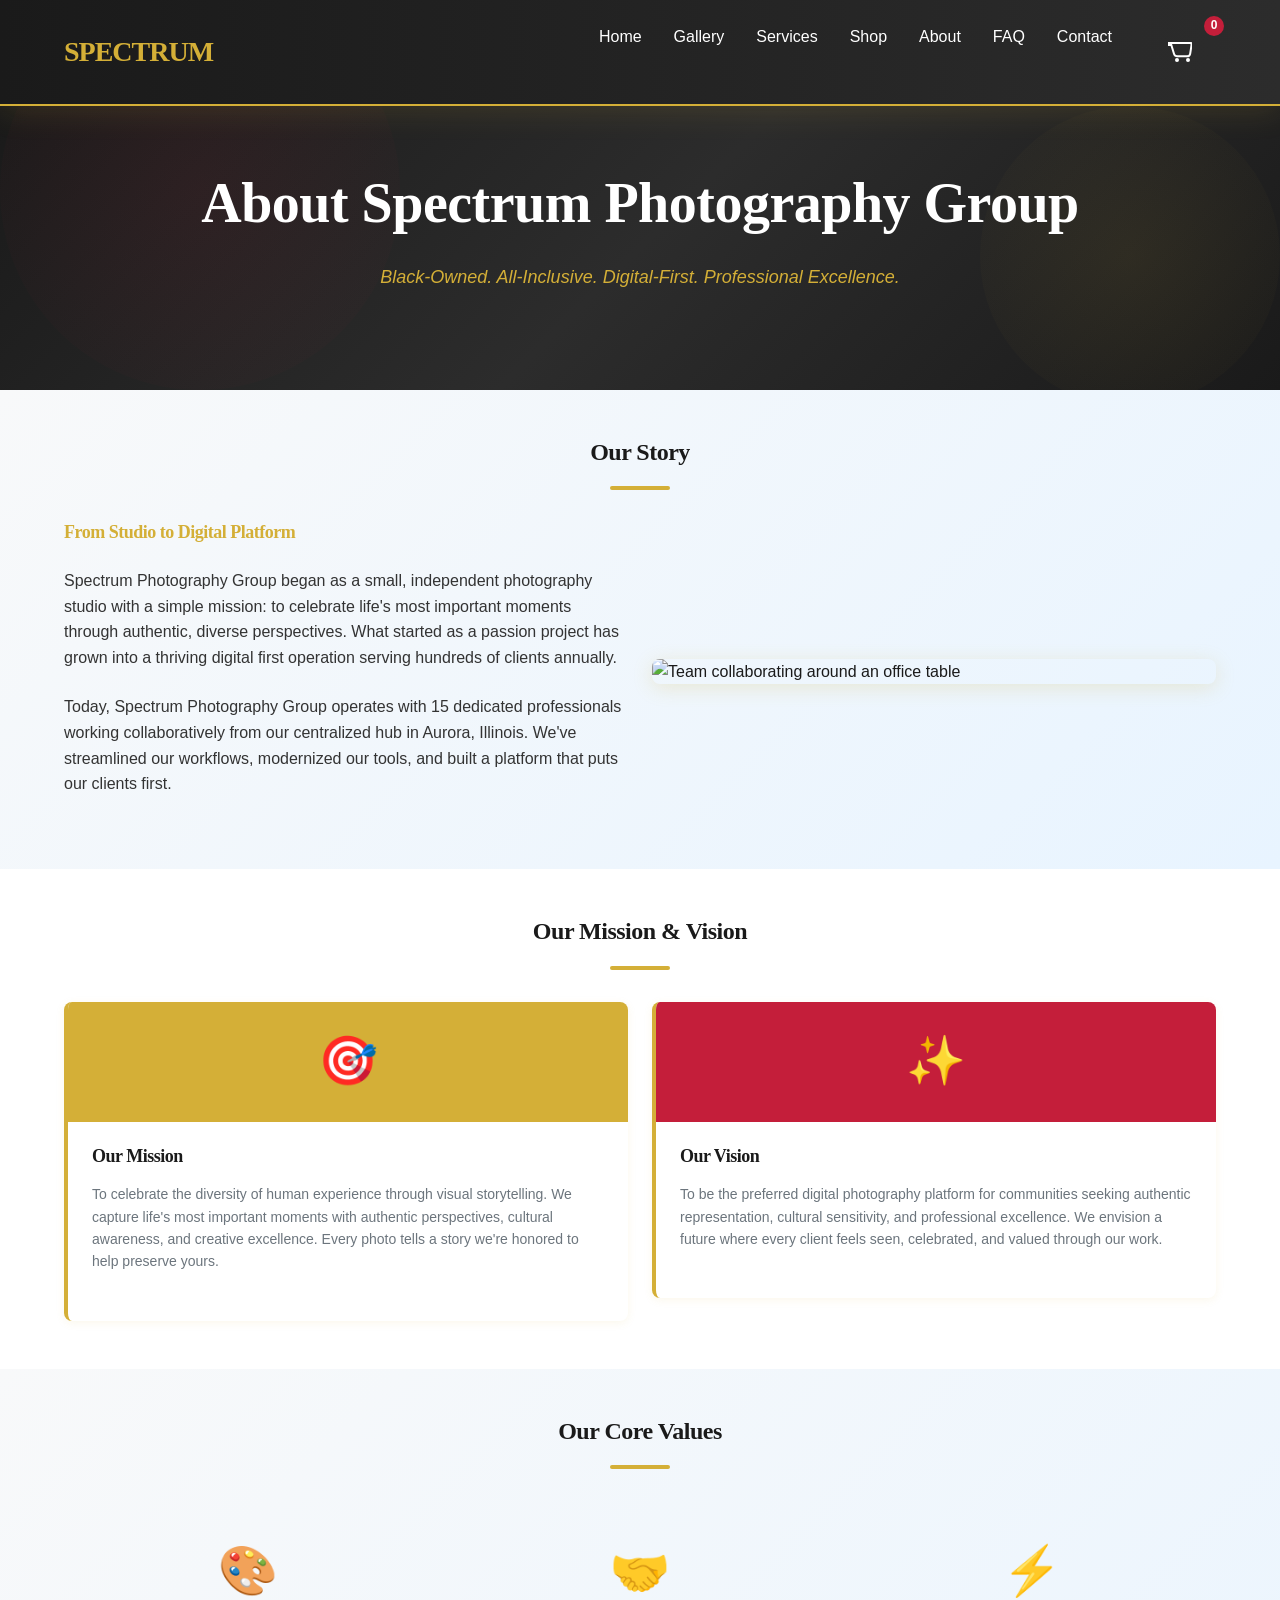
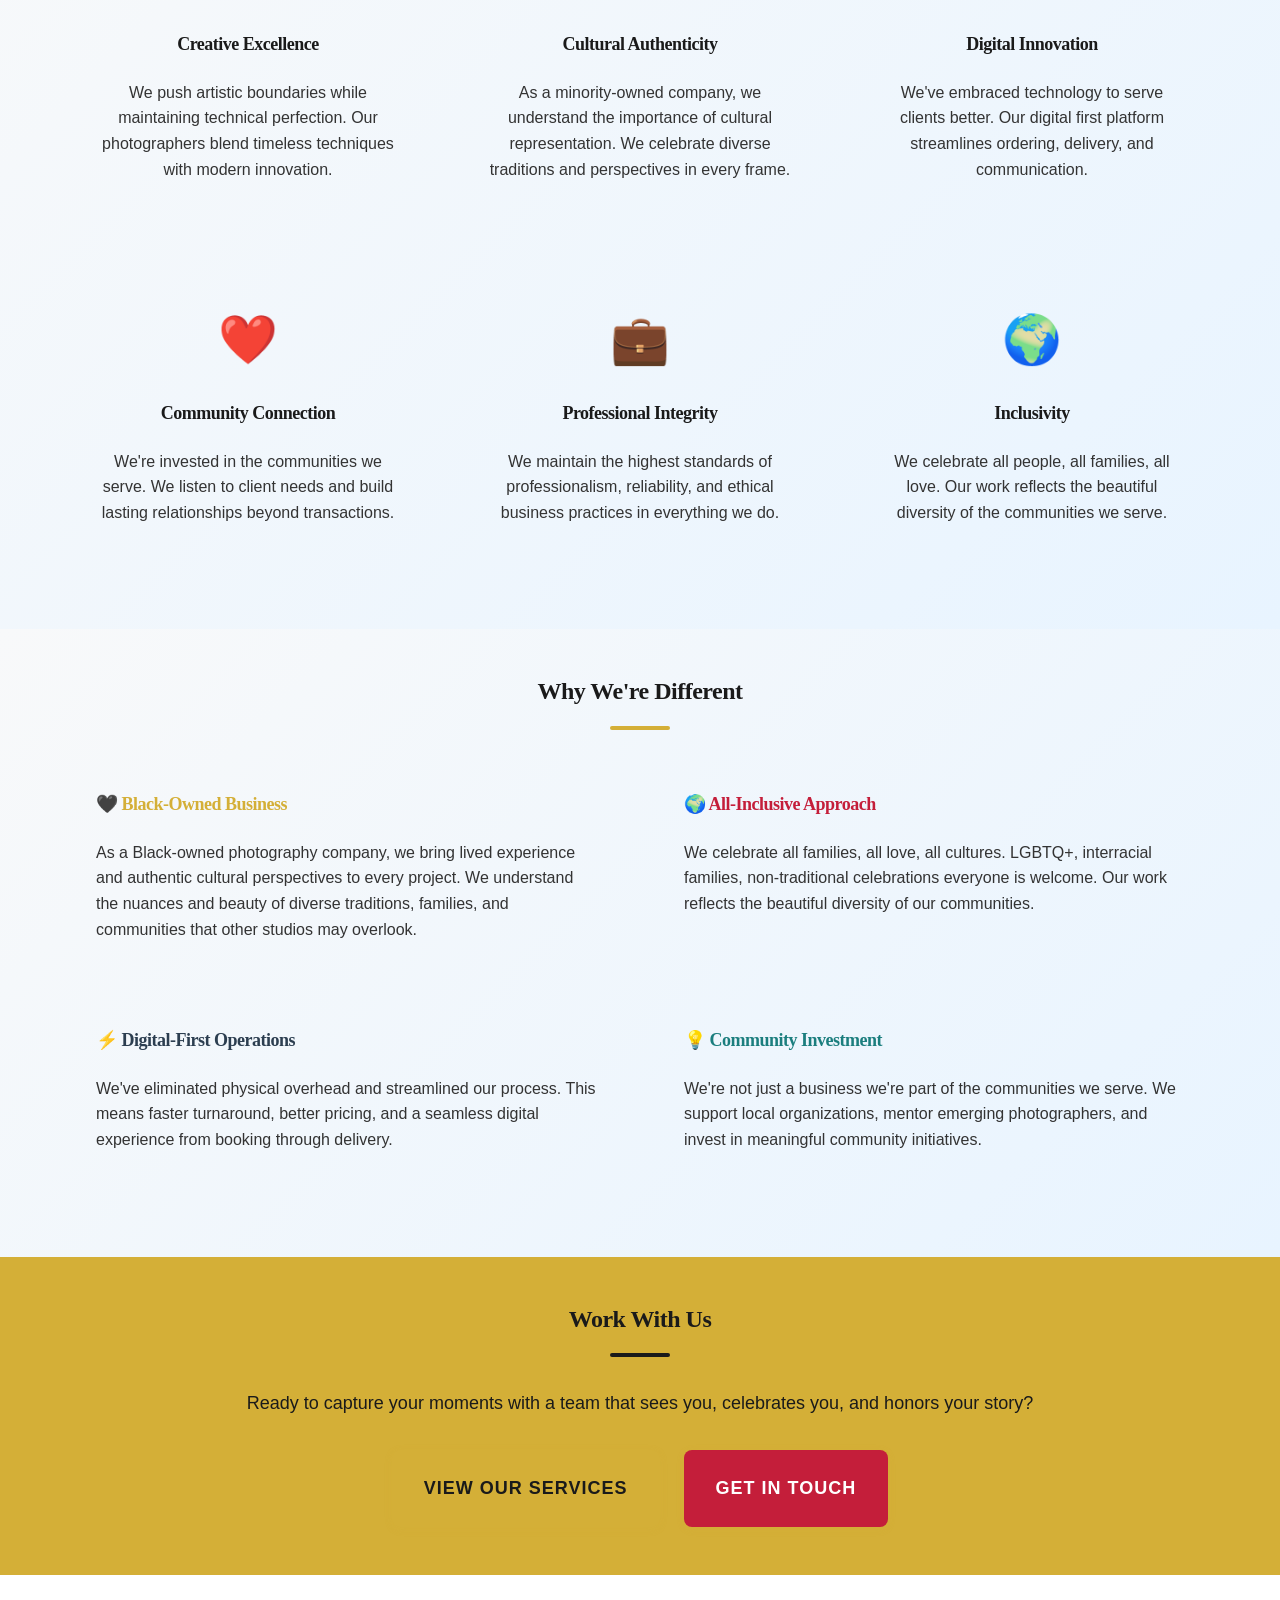
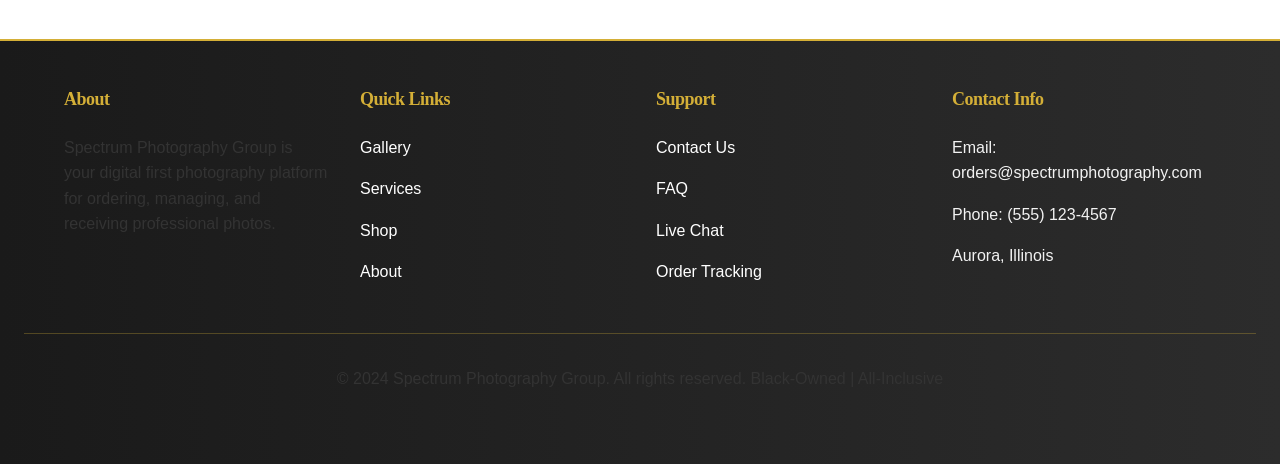
==== about.html @ 9804f1d7 "Add files via upload" ====
<!DOCTYPE html>
<html lang="en">
<head>
    <meta charset="UTF-8">
    <meta name="viewport" content="width=device-width, initial-scale=1.0">
    <title>About Us - Spectrum Photography Group</title>
    <link rel="stylesheet" href="styles.css">
    <link rel="stylesheet" href="https://cdnjs.cloudflare.com/ajax/libs/font-awesome/6.4.0/css/all.min.css">
</head>
<body>
    <!-- Navigation -->
    <nav>
    <div class="container">
        <div class="nav-brand">SPECTRUM</div>
        <!-- Mobile menu toggle -->
        <button class="mobile-menu-toggle" aria-label="Toggle menu">
            <span></span>
            <span></span>
            <span></span>
        </button>
        <ul class="nav-menu">
            <li><a href="index.html">Home</a></li>
            <li><a href="gallery.html">Gallery</a></li>
            <li><a href="services.html">Services</a></li>
            <li><a href="shop.html">Shop</a></li>
            <li><a href="about.html">About</a></li>
            <li><a href="faq.html">FAQ</a></li>
            <li><a href="contact.html">Contact</a></li>
            <li>
                <a href="cart.html" class="nav-cart">
                    <svg class="nav-cart-icon" viewBox="0 0 24 24" fill="none" stroke="currentColor" stroke-width="2">
                        <path d="M23 3H1v2h2.31l2.76 9c.41 1.41 1.76 2.35 3.31 2.35h9.6c1.61 0 3-1.16 3.22-2.75l1.38-9z"></path>
                        <circle cx="9" cy="20" r="1"></circle>
                        <circle cx="20" cy="20" r="1"></circle>
                    </svg>
                    <span class="nav-cart-badge" id="cartBadge">0</span>
                </a>
            </li>
        </ul>
        <div class="mobile-menu-overlay"></div>
    </div>
</nav>

    <!-- Hero Section -->
    <section class="hero" id="about-hero">
        <div class="container">
            <h1>About Spectrum Photography Group</h1>
            <p class="tagline">Black-Owned. All-Inclusive. Digital-First. Professional Excellence.</p>
        </div>
    </section>

    <!-- Company Story -->
    <section class="highlight-section">
        <div class="container">
            <h2>Our Story</h2>
            
            <div class="row" style="margin-top: var(--spacing-lg); align-items: center;">
                <div class="col-1-2">
                    <h3 style="color: var(--accent-bold); margin-bottom: var(--spacing-md);">From Studio to Digital Platform</h3>
                    <p>Spectrum Photography Group began as a small, independent photography studio with a simple mission: to celebrate life's most important moments through authentic, diverse perspectives. What started as a passion project has grown into a thriving digital first operation serving hundreds of clients annually.</p>
                             
                    <p>Today, Spectrum Photography Group operates with 15 dedicated professionals working collaboratively from our centralized hub in Aurora, Illinois. We've streamlined our workflows, modernized our tools, and built a platform that puts our clients first.</p>
                </div>
                <div class="col-1-2">
                    <img src="photos/business_1.jpg" alt="Team collaborating around an office table" style="border-radius: var(--border-radius); box-shadow: var(--shadow-medium);">
                </div>
            </div>
        </div>
    </section>

    <!-- Mission & Vision -->
    <section>
        <div class="container">
            <h2>Our Mission & Vision</h2>

            <div class="row" style="margin-top: var(--spacing-lg);">
                <div class="col-1-2">
                    <div class="card">
                        <div style="background: var(--accent-bold); height: 120px; display: flex; align-items: center; justify-content: center;">
                            <span style="color: var(--primary-dark); font-size: 48px;">🎯</span>
                        </div>
                        <div class="card-body">
                            <h3 class="card-title">Our Mission</h3>
                            <p class="card-text">To celebrate the diversity of human experience through visual storytelling. We capture life's most important moments with authentic perspectives, cultural awareness, and creative excellence. Every photo tells a story we're honored to help preserve yours.</p>
                        </div>
                    </div>
                </div>
                <div class="col-1-2">
                    <div class="card">
                        <div style="background: var(--accent-warm); height: 120px; display: flex; align-items: center; justify-content: center;">
                            <span style="color: white; font-size: 48px;">✨</span>
                        </div>
                        <div class="card-body">
                            <h3 class="card-title">Our Vision</h3>
                            <p class="card-text">To be the preferred digital photography platform for communities seeking authentic representation, cultural sensitivity, and professional excellence. We envision a future where every client feels seen, celebrated, and valued through our work.</p>
                        </div>
                    </div>
                </div>
            </div>
        </div>
    </section>

    <!-- Core Values -->
    <section class="highlight-section">
        <div class="container">
            <h2>Our Core Values</h2>

            <div class="row" style="margin-top: var(--spacing-lg);">
                <div class="col-1-3">
                    <div style="text-align: center; padding: var(--spacing-lg);">
                        <div style="font-size: 48px; margin-bottom: var(--spacing-md);">🎨</div>
                        <h3>Creative Excellence</h3>
                        <p>We push artistic boundaries while maintaining technical perfection. Our photographers blend timeless techniques with modern innovation.</p>
                    </div>
                </div>
                <div class="col-1-3">
                    <div style="text-align: center; padding: var(--spacing-lg);">
                        <div style="font-size: 48px; margin-bottom: var(--spacing-md);">🤝</div>
                        <h3>Cultural Authenticity</h3>
                        <p>As a minority-owned company, we understand the importance of cultural representation. We celebrate diverse traditions and perspectives in every frame.</p>
                    </div>
                </div>
                <div class="col-1-3">
                    <div style="text-align: center; padding: var(--spacing-lg);">
                        <div style="font-size: 48px; margin-bottom: var(--spacing-md);">⚡</div>
                        <h3>Digital Innovation</h3>
                        <p>We've embraced technology to serve clients better. Our digital first platform streamlines ordering, delivery, and communication.</p>
                    </div>
                </div>
            </div>

            <div class="row" style="margin-top: var(--spacing-lg);">
                <div class="col-1-3">
                    <div style="text-align: center; padding: var(--spacing-lg);">
                        <div style="font-size: 48px; margin-bottom: var(--spacing-md);">❤️</div>
                        <h3>Community Connection</h3>
                        <p>We're invested in the communities we serve. We listen to client needs and build lasting relationships beyond transactions.</p>
                    </div>
                </div>
                <div class="col-1-3">
                    <div style="text-align: center; padding: var(--spacing-lg);">
                        <div style="font-size: 48px; margin-bottom: var(--spacing-md);">💼</div>
                        <h3>Professional Integrity</h3>
                        <p>We maintain the highest standards of professionalism, reliability, and ethical business practices in everything we do.</p>
                    </div>
                </div>
                <div class="col-1-3">
                    <div style="text-align: center; padding: var(--spacing-lg);">
                        <div style="font-size: 48px; margin-bottom: var(--spacing-md);">🌍</div>
                        <h3>Inclusivity</h3>
                        <p>We celebrate all people, all families, all love. Our work reflects the beautiful diversity of the communities we serve.</p>
                    </div>
                </div>
            </div>
        </div>
   
    </section>

    <!-- Why We're Different -->
    <section class="highlight-section">
        <div class="container">
            <h2>Why We're Different</h2>

            <div class="row" style="margin-top: var(--spacing-lg);">
                <div class="col-1-2">
                    <div style="padding: var(--spacing-lg);">
                        <h3 style="color: var(--accent-bold); margin-bottom: var(--spacing-md);">🖤 Black-Owned Business</h3>
                        <p>As a Black-owned photography company, we bring lived experience and authentic cultural perspectives to every project. We understand the nuances and beauty of diverse traditions, families, and communities that other studios may overlook.</p>
                    </div>
                </div>
                <div class="col-1-2">
                    <div style="padding: var(--spacing-lg);">
                        <h3 style="color: var(--accent-warm); margin-bottom: var(--spacing-md);">🌍 All-Inclusive Approach</h3>
                        <p>We celebrate all families, all love, all cultures. LGBTQ+, interracial families, non-traditional celebrations everyone is welcome. Our work reflects the beautiful diversity of our communities.</p>
                    </div>
                </div>
            </div>

            <div class="row">
                <div class="col-1-2">
                    <div style="padding: var(--spacing-lg);">
                        <h3 style="color: var(--accent-secondary); margin-bottom: var(--spacing-md);">⚡ Digital-First Operations</h3>
                        <p>We've eliminated physical overhead and streamlined our process. This means faster turnaround, better pricing, and a seamless digital experience from booking through delivery.</p>
                    </div>
                </div>
                <div class="col-1-2">
                    <div style="padding: var(--spacing-lg);">
                        <h3 style="color: var(--accent-teal); margin-bottom: var(--spacing-md);">💡 Community Investment</h3>
                        <p>We're not just a business we're part of the communities we serve. We support local organizations, mentor emerging photographers, and invest in meaningful community initiatives.</p>
                    </div>
                </div>
            </div>
        </div>
    </section>

    <!-- CTA Section -->
    <section class="cta-section">
        <div class="container">
            <h2>Work With Us</h2>
            <p style="font-size: var(--font-size-lg); margin-bottom: var(--spacing-lg);">
                Ready to capture your moments with a team that sees you, celebrates you, and honors your story?
            </p>
            <div style="display: flex; gap: var(--spacing-md); justify-content: center; flex-wrap: wrap;">
                <a href="services.html" class="btn btn-primary btn-large">View Our Services</a>
                <a href="contact.html" class="btn btn-secondary btn-large">Get in Touch</a>
            </div>
        </div>
    </section>

    <!-- Footer -->
    <footer>
        <div class="container">
            <div class="footer-section">
                <h3>About</h3>
                <p>Spectrum Photography Group is your digital first photography platform for ordering, managing, and receiving professional photos.</p>
            </div>
            <div class="footer-section">
                <h3>Quick Links</h3>
                <ul>
                    <li><a href="gallery.html">Gallery</a></li>
                    <li><a href="services.html">Services</a></li>
                    <li><a href="shop.html">Shop</a></li>
                    <li><a href="about.html">About</a></li>
                </ul>
            </div>
            <div class="footer-section">
                <h3>Support</h3>
                <ul>
                    <li><a href="contact.html">Contact Us</a></li>
                    <li><a href="faq.html">FAQ</a></li>
                    <li><a href="#">Live Chat</a></li>
                    <li><a href="#">Order Tracking</a></li>
                </ul>
            </div>
            <div class="footer-section">
                <h3>Contact Info</h3>
                <ul>
                    <li>Email: orders@spectrumphotography.com</li>
                    <li>Phone: (555) 123-4567</li>
                    <li>Aurora, Illinois</li>
                </ul>
            </div>
        </div>
        <div class="footer-bottom">
            <p>&copy; 2024 Spectrum Photography Group. All rights reserved. Black-Owned | All-Inclusive</p>
        </div>
    </footer>

    <script>
  // Mobile menu functionality
  document.addEventListener('DOMContentLoaded', function() {
    const mobileMenuToggle = document.querySelector('.mobile-menu-toggle');
    const navMenu = document.querySelector('.nav-menu');
    const mobileOverlay = document.querySelector('.mobile-menu-overlay');
    const body = document.body;

    if (mobileMenuToggle && navMenu && mobileOverlay) {
      mobileMenuToggle.addEventListener('click', function(e) {
        e.stopPropagation();
        this.classList.toggle('active');
        navMenu.classList.toggle('active');
        mobileOverlay.classList.toggle('active');
        body.style.overflow = navMenu.classList.contains('active') ? 'hidden' : '';
      });

      // Close menu when clicking on a link
      const navLinks = document.querySelectorAll('.nav-menu a');
      navLinks.forEach(link => {
        link.addEventListener('click', () => {
          mobileMenuToggle.classList.remove('active');
          navMenu.classList.remove('active');
          mobileOverlay.classList.remove('active');
          body.style.overflow = '';
        });
      });

      // Close menu when clicking on overlay
      mobileOverlay.addEventListener('click', () => {
        mobileMenuToggle.classList.remove('active');
        navMenu.classList.remove('active');
        mobileOverlay.classList.remove('active');
        body.style.overflow = '';
      });

      // Close menu with escape key
      document.addEventListener('keydown', (e) => {
        if (e.key === 'Escape' && navMenu.classList.contains('active')) {
          mobileMenuToggle.classList.remove('active');
          navMenu.classList.remove('active');
          mobileOverlay.classList.remove('active');
          body.style.overflow = '';
        }
      });
    }
  });
        // Update cart badge on all pages
        function updateCartBadge() {
            const cart = JSON.parse(localStorage.getItem('cart')) || [];
            const totalItems = cart.reduce((sum, item) => sum + item.quantity, 0);
            const badge = document.getElementById('cartBadge');
            if (badge) {
                badge.textContent = totalItems;
            }
        }

        // Initialize on page load
        window.addEventListener('load', updateCartBadge);
    </script>
</body>
</html>
---- styles.css ----
/* ===========================
   Spectrum Photography Group
   Master Stylesheet - Mobile Enhanced
   Black-Owned | All-Inclusive | Professional Excellence
   =========================== */

/* --- ROOT & VARIABLES --- */
:root {
  /* Colors - Solid, Professional, Bold */
  --primary-dark: #1a1a1a;
  --primary-light: #ffffff;
  --accent-bold: #d4af37;
  --accent-secondary: #2c3e50;
  --accent-warm: #c41e3a;
  --accent-teal: #1b7e7e;
  --neutral-gray: #6c757d;
  --light-gray: #f8f9fa;
  --border-color: #e0e0e0;
  --dark-overlay: rgba(26, 26, 26, 0.95);
  
  /* Typography */
  --font-primary: 'Segoe UI', Tahoma, Geneva, Verdana, sans-serif;
  --font-accent: 'Georgia', serif;
  --font-size-base: 16px;
  --font-size-lg: 18px;
  --font-size-xl: 24px;
  --font-size-xxl: 36px;
  --font-size-xxxl: 48px;
  --font-weight-light: 300;
  --font-weight-normal: 400;
  --font-weight-bold: 700;
  
  /* Spacing */
  --spacing-xs: 8px;
  --spacing-sm: 16px;
  --spacing-md: 24px;
  --spacing-lg: 32px;
  --spacing-xl: 48px;
  --spacing-xxl: 64px;
  
  /* Other */
  --border-radius: 8px;
  --shadow-light: 0 2px 8px rgba(212, 175, 55, 0.1);
  --shadow-medium: 0 4px 20px rgba(212, 175, 55, 0.2);
  --shadow-heavy: 0 8px 40px rgba(212, 175, 55, 0.3);
  --transition-speed: 0.3s ease;
}

/* --- RESET & GLOBAL STYLES --- */
* {
  margin: 0;
  padding: 0;
  box-sizing: border-box;
}

html {
  scroll-behavior: smooth;
  -webkit-text-size-adjust: 100%;
}

body {
  font-family: var(--font-primary);
  font-size: var(--font-size-base);
  line-height: 1.6;
  color: var(--primary-dark);
  background-color: var(--primary-light);
  overflow-x: hidden;
  width: 100%;
}

img {
  max-width: 100%;
  height: auto;
  display: block;
}

a {
  color: var(--accent-bold);
  text-decoration: none;
  transition: color var(--transition-speed);
}

a:hover {
  color: var(--accent-warm);
}

/* --- TYPOGRAPHY --- */
h1, h2, h3, h4, h5, h6 {
  font-family: var(--font-accent);
  line-height: 1.2;
  margin-bottom: var(--spacing-md);
  color: var(--primary-dark);
  letter-spacing: -0.5px;
}

h1 {
  font-size: var(--font-size-xxxl);
  font-weight: var(--font-weight-bold);
  margin-bottom: var(--spacing-lg);
  color: var(--accent-bold);
}

h2 {
  font-size: var(--font-size-xl);
  font-weight: var(--font-weight-bold);
  margin-bottom: var(--spacing-md);
  color: var(--primary-dark);
}

h3 {
  font-size: var(--font-size-lg);
  font-weight: var(--font-weight-bold);
  color: var(--primary-dark);
}

p {
  margin-bottom: var(--spacing-md);
  color: #333;
}

/* --- LAYOUT --- */
.container {
  max-width: 1200px;
  margin: 0 auto;
  padding: 0 var(--spacing-md);
}

.row {
  display: flex;
  flex-wrap: wrap;
  gap: var(--spacing-md);
}

.col {
  flex: 1;
  min-width: 250px;
}

.col-1-2 {
  flex: 0 1 calc(50% - var(--spacing-md) / 2);
}

.col-1-3 {
  flex: 0 1 calc(33.333% - var(--spacing-md) / 1.5);
}

.col-1-4 {
  flex: 0 1 calc(25% - var(--spacing-md) * 0.75);
}

/* --- NAVIGATION --- */
nav {
  background: linear-gradient(90deg, var(--primary-dark) 0%, #2c2c2c 100%);
  padding: var(--spacing-md) 0;
  position: sticky;
  top: 0;
  z-index: 100;
  box-shadow: 0 4px 30px rgba(212, 175, 55, 0.15);
  border-bottom: 2px solid var(--accent-bold);
}

nav .container {
  display: flex;
  justify-content: space-between;
  align-items: center;
}

.nav-brand {
  font-family: var(--font-accent);
  font-size: 28px;
  font-weight: var(--font-weight-bold);
  color: var(--accent-bold);
  letter-spacing: -1px;
  z-index: 1001;
}

/* Mobile Menu Toggle */
.mobile-menu-toggle {
  display: none;
  flex-direction: column;
  justify-content: space-between;
  width: 30px;
  height: 21px;
  background: transparent;
  border: none;
  cursor: pointer;
  padding: 0;
  z-index: 1001;
}

.mobile-menu-toggle span {
  width: 100%;
  height: 3px;
  background: var(--accent-bold);
  border-radius: 3px;
  transition: all 0.3s ease;
  transform-origin: left;
}

.mobile-menu-toggle.active span:nth-child(1) {
  transform: rotate(45deg) translateY(-2px);
}

.mobile-menu-toggle.active span:nth-child(2) {
  opacity: 0;
}

.mobile-menu-toggle.active span:nth-child(3) {
  transform: rotate(-45deg) translateY(2px);
}

/* Mobile Menu Overlay */
.mobile-menu-overlay {
  display: none;
  position: fixed;
  top: 0;
  left: 0;
  width: 100%;
  height: 100%;
  background-color: rgba(0, 0, 0, 0.7);
  z-index: 999;
}

.mobile-menu-overlay.active {
  display: block;
}

/* Navigation Menu */
nav ul {
  list-style: none;
  display: flex;
  gap: var(--spacing-lg);
}

.nav-cart {
  position: relative;
  display: flex;
  align-items: center;
  gap: var(--spacing-sm);
  padding: var(--spacing-sm) var(--spacing-md);
  border-radius: var(--border-radius);
  transition: all var(--transition-speed);
}

.nav-cart:hover {
  background: rgba(212, 175, 55, 0.1);
}

.nav-cart-icon {
  width: 24px;
  height: 24px;
}

.nav-cart-badge {
  position: absolute;
  top: -8px;
  right: -8px;
  background: var(--accent-warm);
  color: white;
  width: 20px;
  height: 20px;
  border-radius: 50%;
  display: flex;
  align-items: center;
  justify-content: center;
  font-size: 12px;
  font-weight: bold;
}

nav a {
  color: var(--primary-light);
  font-size: var(--font-size-base);
  transition: all var(--transition-speed);
  font-weight: 500;
  position: relative;
}

nav a:after {
  content: '';
  position: absolute;
  bottom: -5px;
  left: 0;
  width: 0;
  height: 2px;
  background: var(--accent-bold);
  transition: width var(--transition-speed);
}

nav a:hover:after {
  width: 100%;
}

nav a:hover {
  color: var(--accent-bold);
}

/* --- BUTTONS --- */
.btn {
  display: inline-block;
  padding: var(--spacing-sm) var(--spacing-md);
  border-radius: var(--border-radius);
  font-size: var(--font-size-base);
  font-weight: var(--font-weight-bold);
  cursor: pointer;
  border: none;
  transition: all var(--transition-speed);
  text-align: center;
  text-transform: uppercase;
  letter-spacing: 1px;
  min-height: 44px;
  min-width: 44px;
}

.btn-primary {
  background: var(--accent-bold);
  color: var(--primary-dark);
  box-shadow: var(--shadow-light);
}

.btn-primary:hover {
  transform: translateY(-3px);
  box-shadow: var(--shadow-heavy);
  background: #c9a227;
}

.btn-secondary {
  background: var(--accent-warm);
  color: var(--primary-light);
  box-shadow: var(--shadow-light);
}

.btn-secondary:hover {
  transform: translateY(-3px);
  box-shadow: var(--shadow-heavy);
  background: #a01930;
}

.btn-outline {
  background-color: transparent;
  border: 2px solid var(--accent-bold);
  color: var(--accent-bold);
}

.btn-outline:hover {
  background: var(--accent-bold);
  color: var(--primary-dark);
  border-color: transparent;
  transform: translateY(-3px);
}

.btn-large {
  padding: var(--spacing-md) var(--spacing-lg);
  font-size: var(--font-size-lg);
}

.btn-small {
  padding: var(--spacing-xs) var(--spacing-sm);
  font-size: 14px;
}

/* --- CARDS --- */
.card {
  background-color: var(--primary-light);
  border: none;
  border-radius: var(--border-radius);
  overflow: hidden;
  transition: all var(--transition-speed);
  box-shadow: var(--shadow-light);
  position: relative;
  border-left: 4px solid var(--accent-bold);
}

.card:hover {
  box-shadow: var(--shadow-heavy);
  transform: translateY(-8px);
  border-left-color: var(--accent-warm);
}

.card-image {
  width: 100%;
  height: 250px;
  object-fit: cover;
  display: block;
}

.card-body {
  padding: var(--spacing-md);
}

.card-title {
  font-size: var(--font-size-lg);
  margin-bottom: var(--spacing-sm);
  color: var(--primary-dark);
}

.card-text {
  color: var(--neutral-gray);
  font-size: 14px;
  margin-bottom: var(--spacing-md);
}

.card-price {
  font-size: var(--font-size-lg);
  font-weight: var(--font-weight-bold);
  color: var(--accent-bold);
  margin-bottom: var(--spacing-sm);
}

/* --- GALLERY GRID --- */
.gallery {
  display: grid;
  grid-template-columns: repeat(auto-fill, minmax(250px, 1fr));
  gap: var(--spacing-md);
  margin: var(--spacing-lg) 0;
}

.gallery-item {
  position: relative;
  overflow: hidden;
  border-radius: var(--border-radius);
  aspect-ratio: 1;
  cursor: pointer;
}

.gallery-item img {
  width: 100%;
  height: 100%;
  object-fit: cover;
  transition: transform var(--transition-speed);
}

.gallery-item:hover img {
  transform: scale(1.08);
}

.gallery-overlay {
  position: absolute;
  top: 0;
  left: 0;
  width: 100%;
  height: 100%;
  background: rgba(26, 26, 26, 0.85);
  display: flex;
  align-items: center;
  justify-content: center;
  opacity: 0;
  transition: opacity var(--transition-speed);
}

.gallery-item:hover .gallery-overlay {
  opacity: 1;
}

.gallery-overlay-text {
  color: var(--primary-light);
  font-size: var(--font-size-lg);
  font-weight: var(--font-weight-bold);
  text-align: center;
}

/* --- FORMS --- */
.form-group {
  margin-bottom: var(--spacing-md);
}

label {
  display: block;
  margin-bottom: var(--spacing-xs);
  font-weight: var(--font-weight-bold);
  color: var(--primary-dark);
}

input,
textarea,
select {
  width: 100%;
  padding: var(--spacing-sm);
  border: 1px solid var(--border-color);
  border-radius: var(--border-radius);
  font-family: var(--font-primary);
  font-size: var(--font-size-base);
  transition: border-color var(--transition-speed);
  font-size: 16px; /* Prevents iOS zoom */
}

input:focus,
textarea:focus,
select:focus {
  outline: none;
  border-color: var(--accent-bold);
  box-shadow: 0 0 0 3px rgba(212, 175, 55, 0.1);
}

textarea {
  resize: vertical;
  min-height: 120px;
}

/* --- HEADER & HERO --- */
.hero {
  background: linear-gradient(135deg, var(--primary-dark) 0%, #2c2c2c 50%, var(--primary-dark) 100%);
  color: var(--primary-light);
  padding: var(--spacing-xxl) var(--spacing-md);
  text-align: center;
  position: relative;
  overflow: hidden;
}

.hero::before {
  content: '';
  position: absolute;
  top: 0;
  right: 0;
  width: 300px;
  height: 300px;
  background: radial-gradient(circle, var(--accent-bold), transparent);
  opacity: 0.08;
  border-radius: 50%;
}

.hero::after {
  content: '';
  position: absolute;
  bottom: 0;
  left: 0;
  width: 400px;
  height: 400px;
  background: radial-gradient(circle, var(--accent-warm), transparent);
  opacity: 0.08;
  border-radius: 50%;
}

.hero .container {
  position: relative;
  z-index: 2;
}

.hero h1 {
  color: var(--primary-light);
  margin-bottom: var(--spacing-md);
  font-size: 56px;
}

.hero p {
  font-size: var(--font-size-lg);
  margin-bottom: var(--spacing-lg);
  max-width: 600px;
  margin-left: auto;
  margin-right: auto;
}

.hero .tagline {
  font-size: var(--font-size-lg);
  margin-bottom: var(--spacing-lg);
  max-width: 700px;
  margin-left: auto;
  margin-right: auto;
  color: var(--accent-bold);
  font-style: italic;
  line-height: 1.8;
}

/* --- SECTIONS --- */
section {
  padding: var(--spacing-xl) var(--spacing-md);
}

section h2 {
  text-align: center;
  margin-bottom: var(--spacing-lg);
  position: relative;
  padding-bottom: var(--spacing-md);
}

section h2::after {
  content: '';
  position: absolute;
  bottom: 0;
  left: 50%;
  transform: translateX(-50%);
  width: 60px;
  height: 4px;
  background: var(--accent-bold);
  border-radius: 2px;
}

.highlight-section {
  background: linear-gradient(135deg, var(--light-gray) 0%, #e8f4ff 100%);
}

/* --- TEAM MEMBERS --- */
.team-grid {
  display: grid;
  grid-template-columns: repeat(auto-fill, minmax(200px, 1fr));
  gap: var(--spacing-lg);
  margin: var(--spacing-lg) 0;
}

.team-member {
  background: white;
  border-radius: var(--border-radius);
  overflow: hidden;
  box-shadow: var(--shadow-light);
  transition: all var(--transition-speed);
  text-align: center;
}

.team-member:hover {
  transform: translateY(-6px);
  box-shadow: var(--shadow-medium);
}

.team-member-role {
  color: var(--accent-bold);
  font-weight: bold;
  margin-top: var(--spacing-sm);
  font-size: 14px;
}

.team-member-name {
  font-weight: bold;
  margin-top: var(--spacing-xs);
  color: var(--primary-dark);
}

.team-member-avatar {
  width: 100%;
  height: 150px;
  background: linear-gradient(135deg, var(--accent-bold), var(--accent-warm));
  display: flex;
  align-items: center;
  justify-content: center;
  font-size: 48px;
}

.team-member-info {
  padding: var(--spacing-md);
}

/* --- VALUE PROPOSITION --- */
.value-prop {
  display: grid;
  grid-template-columns: repeat(auto-fit, minmax(280px, 1fr));
  gap: var(--spacing-lg);
  margin: var(--spacing-xl) 0;
}

.value-item {
  background: white;
  padding: var(--spacing-lg);
  border-radius: var(--border-radius);
  border-top: 4px solid var(--accent-bold);
  box-shadow: var(--shadow-light);
  transition: all var(--transition-speed);
}

.value-item:nth-child(2) {
  border-top-color: var(--accent-warm);
}

.value-item:nth-child(3) {
  border-top-color: var(--accent-teal);
}

.value-item:nth-child(4) {
  border-top-color: var(--accent-bold);
}

.value-item:nth-child(5) {
  border-top-color: var(--accent-warm);
}

.value-item:nth-child(6) {
  border-top-color: var(--accent-teal);
}

.value-item:hover {
  transform: translateY(-4px);
  box-shadow: var(--shadow-medium);
}

.value-icon {
  font-size: 48px;
  margin-bottom: var(--spacing-md);
}

.value-item h3 {
  margin-bottom: var(--spacing-sm);
  color: var(--primary-dark);
}

/* --- PRODUCT/SHOP GRID --- */
.products {
  display: grid;
  grid-template-columns: repeat(auto-fill, minmax(200px, 1fr));
  gap: var(--spacing-lg);
  margin: var(--spacing-lg) 0;
}

.product-card {
  background-color: var(--light-gray);
  border-radius: var(--border-radius);
  overflow: hidden;
  transition: all var(--transition-speed);
  text-align: center;
}

.product-card:hover {
  box-shadow: var(--shadow-medium);
  transform: translateY(-6px);
}

.product-image {
  width: 100%;
  height: 200px;
  object-fit: cover;
}

.product-info {
  padding: var(--spacing-md);
}

/* --- GALLERY FILTERS & LAYOUT --- */
.filter-section {
  text-align: center;
  margin-bottom: var(--spacing-lg);
  padding: var(--spacing-lg) 0;
  background: var(--light-gray);
  border-radius: var(--border-radius);
}

.filter-buttons {
  display: flex;
  justify-content: center;
  gap: var(--spacing-md);
  flex-wrap: wrap;
}

.filter-btn {
  padding: var(--spacing-sm) var(--spacing-md);
  border: 2px solid var(--border-color);
  background: white;
  color: var(--primary-dark);
  font-weight: 600;
  border-radius: var(--border-radius);
  cursor: pointer;
  transition: all var(--transition-speed);
  min-height: 44px;
  min-width: 44px;
}

.filter-btn:hover {
  border-color: var(--accent-bold);
  color: var(--accent-bold);
}

.filter-btn.active {
  background: var(--accent-bold);
  color: var(--primary-dark);
  border-color: var(--accent-bold);
}

.gallery-container {
  display: grid;
  grid-template-columns: repeat(3, 1fr);
  gap: var(--spacing-md);
  margin: var(--spacing-lg) 0;
}

.gallery-card {
  position: relative;
  overflow: hidden;
  border-radius: var(--border-radius);
  aspect-ratio: 1;
  cursor: pointer;
  box-shadow: var(--shadow-light);
  transition: all var(--transition-speed);
}

.gallery-card:hover {
  box-shadow: var(--shadow-heavy);
  transform: translateY(-6px);
}

.gallery-card img {
  width: 100%;
  height: 100%;
  object-fit: cover;
  transition: transform var(--transition-speed);
}

.gallery-card:hover img {
  transform: scale(1.1);
}

.gallery-card-overlay {
  position: absolute;
  top: 0;
  left: 0;
  width: 100%;
  height: 100%;
  background: rgba(26, 26, 26, 0.85);
  display: flex;
  flex-direction: column;
  align-items: center;
  justify-content: center;
  opacity: 0;
  transition: opacity var(--transition-speed);
  padding: var(--spacing-md);
  text-align: center;
}

.gallery-card:hover .gallery-card-overlay {
  opacity: 1;
}

.gallery-card-title {
  color: var(--accent-bold);
  font-size: var(--font-size-lg);
  font-weight: bold;
  margin-bottom: var(--spacing-sm);
}

.gallery-card-category {
  color: var(--primary-light);
  font-size: 14px;
  margin-bottom: var(--spacing-md);
}

.gallery-card-button {
  background: var(--accent-bold);
  color: var(--primary-dark);
  padding: var(--spacing-xs) var(--spacing-sm);
  border: none;
  border-radius: var(--border-radius);
  cursor: pointer;
  font-weight: bold;
  font-size: 12px;
  transition: all var(--transition-speed);
}

.gallery-card-button:hover {
  background: #c9a227;
}

.lightbox {
  display: none;
  position: fixed;
  z-index: 200;
  left: 0;
  top: 0;
  width: 100%;
  height: 100%;
  background-color: rgba(26, 26, 26, 0.95);
  animation: fadeIn 0.3s;
}

.lightbox.active {
  display: flex;
  align-items: center;
  justify-content: center;
}

@keyframes fadeIn {
  from { opacity: 0; }
  to { opacity: 1; }
}

.lightbox-content {
  position: relative;
  max-width: 90%;
  max-height: 90%;
  display: flex;
  flex-direction: column;
  align-items: center;
}

.lightbox-image {
  max-width: 100%;
  max-height: 80vh;
  object-fit: contain;
  border-radius: var(--border-radius);
}

.lightbox-close {
  position: absolute;
  top: -40px;
  right: 0;
  color: var(--primary-light);
  font-size: 36px;
  font-weight: bold;
  cursor: pointer;
  transition: color var(--transition-speed);
}

.lightbox-close:hover {
  color: var(--accent-bold);
}

.lightbox-buttons {
  display: flex;
  gap: var(--spacing-md);
  margin-top: var(--spacing-lg);
  flex-wrap: wrap;
  justify-content: center;
}

.lightbox-info {
  color: var(--primary-light);
  margin-top: var(--spacing-md);
  text-align: center;
}

.search-bar {
  margin-bottom: var(--spacing-lg);
  display: flex;
  gap: var(--spacing-md);
}

.search-bar input {
  flex: 1;
  padding: var(--spacing-sm);
  border: 2px solid var(--border-color);
  border-radius: var(--border-radius);
  font-size: var(--font-size-base);
}

.search-bar input:focus {
  outline: none;
  border-color: var(--accent-bold);
  box-shadow: 0 0 0 3px rgba(212, 175, 55, 0.1);
}

.search-bar button {
  padding: var(--spacing-sm) var(--spacing-md);
  background: var(--accent-bold);
  color: var(--primary-dark);
  border: none;
  border-radius: var(--border-radius);
  cursor: pointer;
  font-weight: bold;
  transition: all var(--transition-speed);
}

.search-bar button:hover {
  background: #c9a227;
}

.gallery-stats {
  text-align: center;
  color: var(--neutral-gray);
  margin-bottom: var(--spacing-lg);
  font-style: italic;
}

/* --- PACKAGE CARDS --- */
.packages-grid {
  display: grid;
  grid-template-columns: repeat(auto-fit, minmax(300px, 1fr));
  gap: var(--spacing-lg);
  margin: var(--spacing-lg) 0;
}

.package-card {
  background: white;
  border-radius: var(--border-radius);
  overflow: hidden;
  box-shadow: var(--shadow-light);
  transition: all var(--transition-speed);
  border: 2px solid transparent;
  position: relative;
  display: flex;
  flex-direction: column;
}

.package-card:hover {
  transform: translateY(-8px);
  box-shadow: var(--shadow-heavy);
  border-color: var(--accent-bold);
}

.package-card.featured {
  border: 2px solid var(--accent-bold);
  transform: scale(1.02);
}

.package-card.featured:hover {
  transform: scale(1.02) translateY(-8px);
}

.package-badge {
  position: absolute;
  top: -12px;
  right: 20px;
  background: var(--accent-bold);
  color: var(--primary-dark);
  padding: 4px 12px;
  border-radius: 20px;
  font-size: 12px;
  font-weight: bold;
  z-index: 10;
}

.package-header {
  background: var(--light-gray);
  padding: var(--spacing-md);
  border-bottom: 2px solid var(--border-color);
}

.package-header h3,
.package-header h4 {
  color: var(--primary-dark);
  margin-bottom: var(--spacing-sm);
}

.package-price {
  font-size: 32px;
  font-weight: bold;
  color: var(--accent-bold);
  margin-top: var(--spacing-md);
}

.package-body {
  padding: var(--spacing-lg);
  flex-grow: 1;
  display: flex;
  flex-direction: column;
}

.package-desc {
  color: var(--neutral-gray);
  font-style: italic;
  margin-bottom: var(--spacing-md);
  font-size: 14px;
}

.package-features {
  list-style: none;
  margin-bottom: var(--spacing-lg);
  flex-grow: 1;
}

.package-features li {
  padding: var(--spacing-xs) 0;
  color: #333;
  font-size: 14px;
  line-height: 1.6;
}

.package-features li:before {
  content: "✓ ";
  color: var(--accent-bold);
  font-weight: bold;
  margin-right: 8px;
}

/* --- SHOPPING CART --- */
.cart-table {
  width: 100%;
  border-collapse: collapse;
  margin-bottom: var(--spacing-lg);
}

.cart-table th,
.cart-table td {
  padding: var(--spacing-md);
  text-align: left;
  border-bottom: 1px solid var(--border-color);
}

.cart-table th {
  background-color: var(--light-gray);
  font-weight: var(--font-weight-bold);
}

.cart-summary {
  background-color: var(--light-gray);
  padding: var(--spacing-lg);
  border-radius: var(--border-radius);
  max-width: 400px;
  margin-left: auto;
}

.summary-row {
  display: flex;
  justify-content: space-between;
  margin-bottom: var(--spacing-md);
}

.summary-row.total {
  border-top: 2px solid var(--border-color);
  padding-top: var(--spacing-md);
  font-weight: var(--font-weight-bold);
  font-size: var(--font-size-lg);
}

/* --- FOOTER --- */
footer {
  background: linear-gradient(90deg, var(--primary-dark) 0%, #2c2c2c 100%);
  color: #ffffff;
  padding: var(--spacing-xl) var(--spacing-md);
  margin-top: var(--spacing-xxl);
  border-top: 2px solid var(--accent-bold);
}

footer .container {
  display: grid;
  grid-template-columns: repeat(auto-fit, minmax(250px, 1fr));
  gap: var(--spacing-lg);
}

.footer-section h3 {
  color: var(--accent-bold);
  margin-bottom: var(--spacing-md);
  font-size: var(--font-size-lg);
}

.footer-section ul {
  list-style: none;
}

.footer-section ul li {
  color: #f2f2f2; 
  margin-bottom: var(--spacing-sm);
}

.footer-section a {
  color: var(--primary-light);
  transition: color var(--transition-speed);
}

.footer-section a:hover {
  color: var(--accent-bold);
}

.footer-bottom {
  border-top: 1px solid rgba(212, 175, 55, 0.3);
  margin-top: var(--spacing-lg);
  padding-top: var(--spacing-lg);
  text-align: center;
  color: #cccccc;
}

/* --- CTA SECTION --- */
.cta-section {
  background: var(--accent-bold);
  color: var(--primary-dark);
  text-align: center;
}

.cta-section h2 {
  color: var(--primary-dark);
}

.cta-section h2::after {
  background: var(--primary-dark);
}

.cta-section p {
  color: var(--primary-dark);
}

/* ===========================================
   MOBILE RESPONSIVE STYLES
   =========================================== */

/* --- TOUCH DEVICE STYLES --- */
@media (hover: none) and (pointer: coarse) {
  .touch-active {
    opacity: 0.8;
    transform: scale(0.98);
  }
  
  .gallery-overlay {
    opacity: 0.7;
  }
  
  .gallery-card-overlay {
    opacity: 0.7;
  }
  
  .card:hover,
  .value-item:hover,
  .gallery-card:hover,
  .team-member:hover,
  .product-card:hover {
    transform: none;
  }
  
  .btn:hover {
    transform: none;
  }
  
  .gallery-item:hover img,
  .gallery-card:hover img {
    transform: none;
  }
}

/* --- RESPONSIVE BREAKPOINTS --- */

/* Large tablets and small laptops */
@media (max-width: 1024px) {
  .value-prop {
    grid-template-columns: repeat(auto-fit, minmax(250px, 1fr));
  }
  
  .packages-grid {
    grid-template-columns: repeat(auto-fit, minmax(280px, 1fr));
  }
  
  .gallery-container {
    grid-template-columns: repeat(2, 1fr);
  }
  
  .hero h1 {
    font-size: 48px;
  }
}

/* Tablets and large phones */
@media (max-width: 768px) {
  /* Typography adjustments */
  :root {
    --font-size-xxxl: 36px;
    --font-size-xxl: 28px;
    --font-size-xl: 22px;
    --font-size-lg: 18px;
    --font-size-base: 15px;
    
    --spacing-xl: 32px;
    --spacing-xxl: 48px;
  }
  
  h1 {
    font-size: 32px;
  }
  
  h2 {
    font-size: 24px;
  }
  
  h3 {
    font-size: 18px;
  }
  
  /* Navigation - Mobile menu */
  .mobile-menu-toggle {
    display: flex;
  }
  
  nav ul {
    position: fixed;
    top: 0;
    right: -100%;
    width: 80%;
    max-width: 300px;
    height: 100vh;
    background: linear-gradient(180deg, var(--primary-dark) 0%, #2c2c2c 100%);
    flex-direction: column;
    align-items: flex-start;
    justify-content: flex-start;
    padding: 80px 30px 30px;
    transition: right 0.3s ease;
    z-index: 1000;
    box-shadow: -5px 0 15px rgba(0, 0, 0, 0.3);
    overflow-y: auto;
    gap: 0;
  }
  
  nav ul.active {
    right: 0;
  }
  
  nav ul li {
    width: 100%;
    margin: 0;
    padding: 0;
  }
  
  nav ul li a {
    display: block;
    padding: 12px 0;
    border-bottom: 1px solid rgba(255, 255, 255, 0.1);
    width: 100%;
    font-size: 16px;
  }
  
  .nav-cart {
    margin-top: var(--spacing-md);
    padding: 10px 15px;
    justify-content: center;
    background: rgba(212, 175, 55, 0.1);
    width: 100%;
    display: flex;
  }
  
  /* Hero section */
  .hero {
    padding: var(--spacing-xl) var(--spacing-md);
  }
  
  .hero h1 {
    font-size: 36px;
    line-height: 1.2;
  }
  
  .hero .tagline {
    font-size: var(--font-size-base);
    line-height: 1.6;
  }
  
  .hero::before,
  .hero::after {
    width: 200px;
    height: 200px;
  }
  
  /* Layout adjustments */
  .col-1-2,
  .col-1-3,
  .col-1-4 {
    flex: 0 0 100%;
    max-width: 100%;
  }
  
  .row {
    gap: var(--spacing-sm);
  }
  
  /* Cards */
  .card {
    margin-bottom: var(--spacing-md);
  }
  
  .card:hover {
    transform: translateY(-4px);
  }
  
  /* Value proposition */
  .value-prop {
    grid-template-columns: 1fr;
    gap: var(--spacing-md);
  }
  
  .value-item {
    padding: var(--spacing-md);
  }
  
  /* CTA buttons */
  .cta-section .btn-large {
    padding: var(--spacing-sm) var(--spacing-md);
    font-size: var(--font-size-base);
    width: 100%;
    max-width: 280px;
    margin: 0 auto var(--spacing-sm);
  }
  
  /* Footer */
  footer .container {
    grid-template-columns: repeat(2, 1fr);
    gap: var(--spacing-lg);
  }
  
  .footer-section:nth-child(1),
  .footer-section:nth-child(2) {
    grid-column: span 1;
  }
  
  .footer-section:nth-child(3),
  .footer-section:nth-child(4) {
    grid-column: span 1;
  }
  
  /* Gallery */
  .gallery {
    grid-template-columns: repeat(auto-fill, minmax(150px, 1fr));
    gap: var(--spacing-sm);
  }
  
  .gallery-container {
    grid-template-columns: repeat(2, 1fr);
  }
  
  /* Sections */
  section {
    padding: var(--spacing-lg) var(--spacing-sm);
  }
  
  /* Team grid */
  .team-grid {
    grid-template-columns: repeat(auto-fill, minmax(150px, 1fr));
    gap: var(--spacing-md);
  }
  
  /* Filter buttons */
  .filter-buttons {
    gap: var(--spacing-xs);
    flex-wrap: wrap;
  }
  
  .filter-btn {
    padding: 8px 12px;
    font-size: 12px;
    flex: 1;
    min-width: calc(50% - 8px);
    text-align: center;
  }
  
  /* Search bar */
  .search-bar {
    flex-direction: column;
    gap: var(--spacing-sm);
  }
  
  .search-bar input {
    width: 100%;
  }
  
  .search-bar button {
    width: 100%;
  }
  
  /* Packages */
  .packages-grid {
    grid-template-columns: 1fr;
    gap: var(--spacing-md);
  }
  
  .package-card.featured {
    transform: none;
  }
  
  .package-card.featured:hover {
    transform: translateY(-8px);
  }
  
  /* Cart */
  .cart-table {
    display: block;
    overflow-x: auto;
    white-space: nowrap;
  }
  
  .cart-summary {
    max-width: 100%;
  }
}

/* Mobile phones */
@media (max-width: 576px) {
  :root {
    --spacing-md: 16px;
    --spacing-lg: 24px;
    --spacing-xl: 32px;
    
    --font-size-xxxl: 28px;
    --font-size-xxl: 24px;
    --font-size-xl: 20px;
    --font-size-lg: 16px;
    --font-size-base: 14px;
  }
  
  /* Container padding */
  .container {
    padding: 0 var(--spacing-sm);
  }
  
  /* Hero */
  .hero {
    padding: var(--spacing-lg) var(--spacing-sm);
  }
  
  .hero h1 {
    font-size: 28px;
  }
  
  .hero .tagline {
    font-size: 14px;
  }
  
  .hero .btn-large {
    width: 100%;
    margin-bottom: var(--spacing-sm);
  }
  
  /* Navigation */
  nav .container {
    padding: var(--spacing-sm);
  }
  
  .nav-brand {
    font-size: 22px;
  }
  
  nav ul {
    width: 85%;
    padding: 70px 20px 20px;
  }
  
  /* Section headings */
  section h2 {
    font-size: 22px;
    padding-bottom: var(--spacing-sm);
  }
  
  section h2::after {
    width: 40px;
    height: 3px;
  }
  
  /* Cards */
  .card-body {
    padding: var(--spacing-sm);
  }
  
  .card-title {
    font-size: 16px;
  }
  
  .card-text {
    font-size: 13px;
  }
  
  /* Footer */
  footer .container {
    grid-template-columns: 1fr;
    gap: var(--spacing-md);
  }
  
  .footer-section {
    text-align: center;
  }
  
  .footer-section h3 {
    font-size: 16px;
  }
  
  .footer-bottom {
    font-size: 12px;
    padding-top: var(--spacing-md);
  }
  
  /* Gallery */
  .gallery {
    grid-template-columns: repeat(auto-fill, minmax(120px, 1fr));
  }
  
  .gallery-container {
    grid-template-columns: 1fr;
  }
  
  /* Value items */
  .value-item {
    padding: var(--spacing-sm);
  }
  
  .value-icon {
    font-size: 36px;
    margin-bottom: var(--spacing-sm);
  }
  
  /* CTA section */
  .cta-section h2 {
    font-size: 20px;
  }
  
  /* Team grid */
  .team-grid {
    grid-template-columns: repeat(2, 1fr);
    gap: var(--spacing-sm);
  }
  
  /* Forms */
  input, textarea, select {
    padding: 10px;
    font-size: 14px;
  }
  
  /* Buttons */
  .btn {
    padding: 10px 16px;
    font-size: 14px;
  }
  
  /* Lightbox */
  .lightbox-content {
    max-width: 95%;
    max-height: 85%;
  }
  
  .lightbox-close {
    top: -35px;
    right: 5px;
    font-size: 28px;
  }
  
  /* Shopping cart */
  .cart-table th,
  .cart-table td {
    padding: 8px;
    font-size: 12px;
  }
  
  .cart-summary {
    padding: var(--spacing-md);
  }
}

/* Very small phones */
@media (max-width: 375px) {
  :root {
    --spacing-md: 12px;
    --spacing-lg: 20px;
  }
  
  .hero h1 {
    font-size: 24px;
  }
  
  .nav-brand {
    font-size: 20px;
  }
  
  .gallery {
    grid-template-columns: repeat(auto-fill, minmax(100px, 1fr));
  }
  
  .team-grid {
    grid-template-columns: 1fr;
  }
  
  .value-item h3 {
    font-size: 16px;
  }
  
  .footer-bottom p {
    font-size: 11px;
    line-height: 1.4;
  }
}

/* Landscape orientation on mobile */
@media (max-width: 768px) and (orientation: landscape) {
  .hero {
    padding: var(--spacing-md) var(--spacing-sm);
  }
  
  .hero h1 {
    font-size: 28px;
  }
  
  nav ul {
    width: 60%;
    padding-top: 60px;
  }
  
  .gallery {
    grid-template-columns: repeat(auto-fill, minmax(120px, 1fr));
  }
}

/* Print styles */
@media print {
  nav, .mobile-menu-toggle, .hero::before, .hero::after,
  .cta-section, footer, .btn {
    display: none !important;
  }
  
  body {
    font-size: 12pt;
    line-height: 1.4;
    color: #000;
    background: #fff;
  }
  
  .container {
    max-width: 100%;
    padding: 0;
  }
  
  a {
    color: #000;
    text-decoration: underline;
  }
  
  h1, h2, h3 {
    color: #000;
  }
  
  .card, .value-item {
    break-inside: avoid;
    box-shadow: none;
    border: 1px solid #ddd;
  }
}/
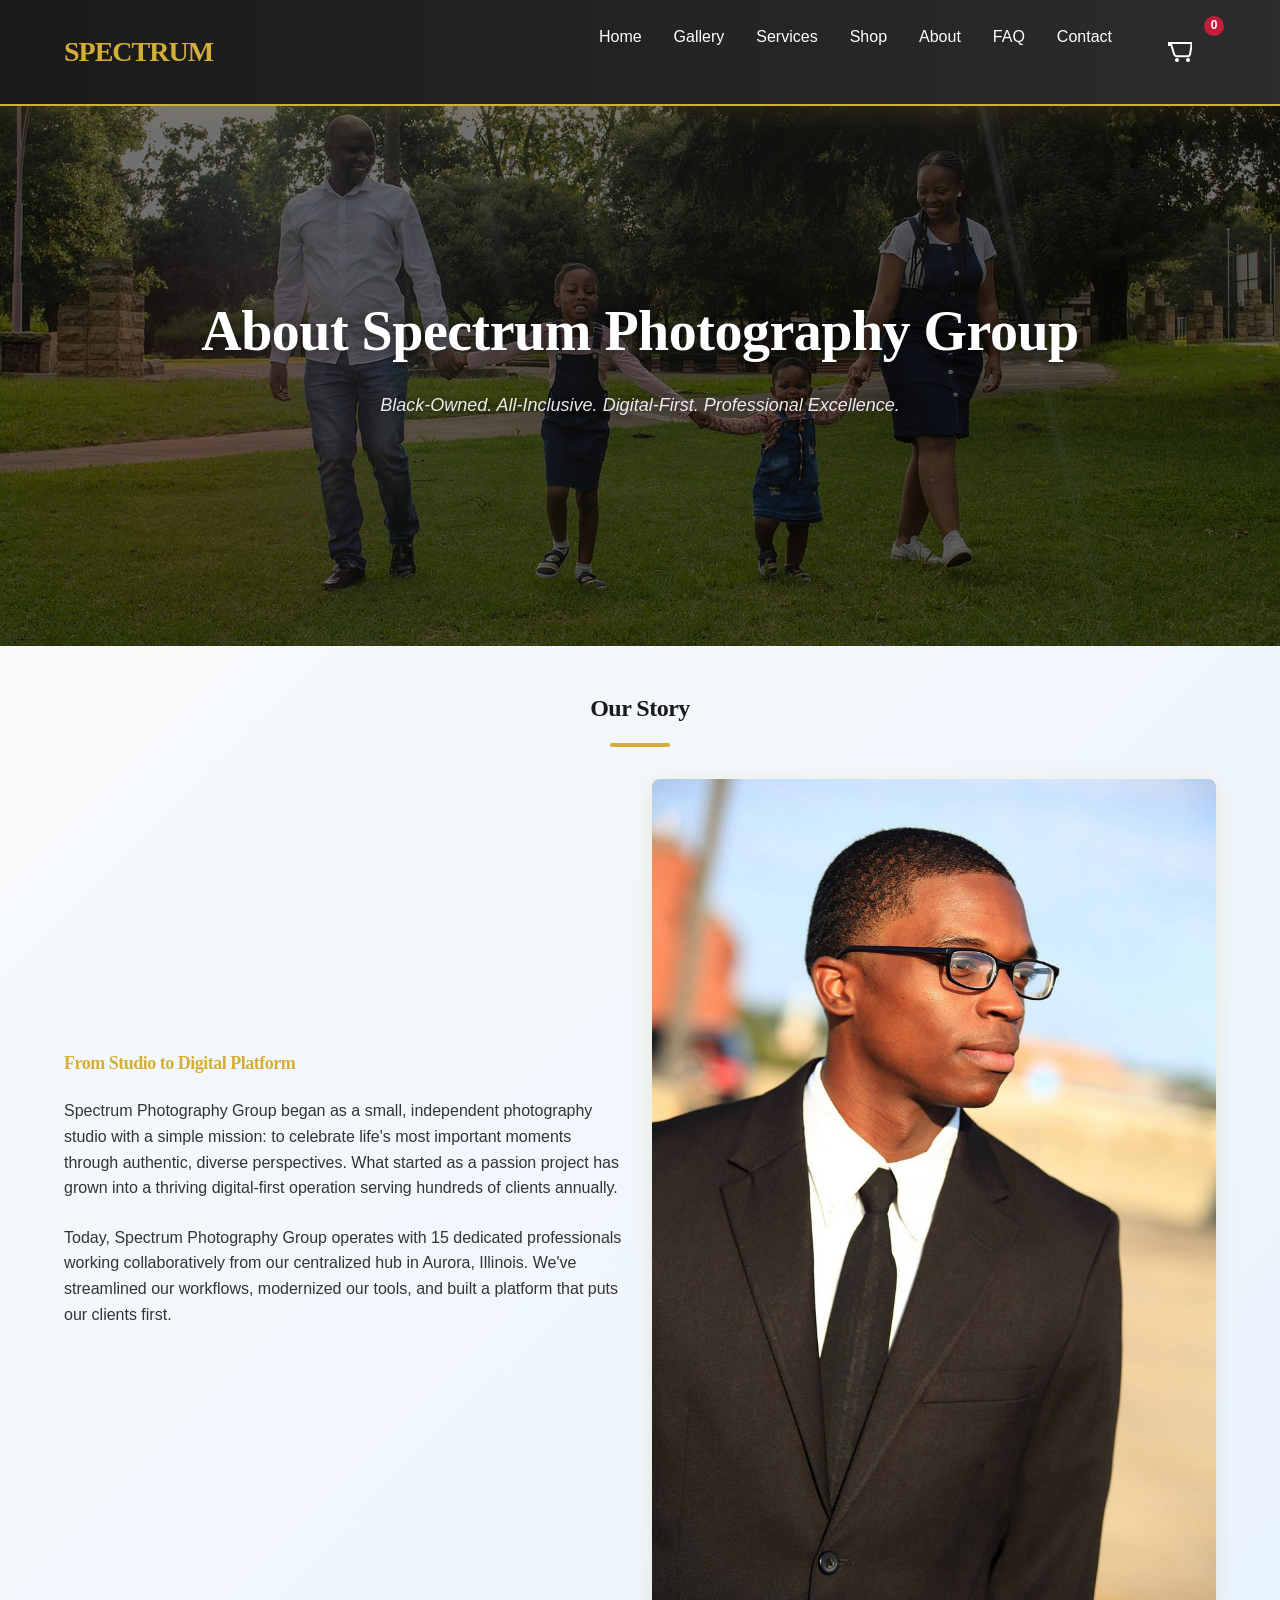
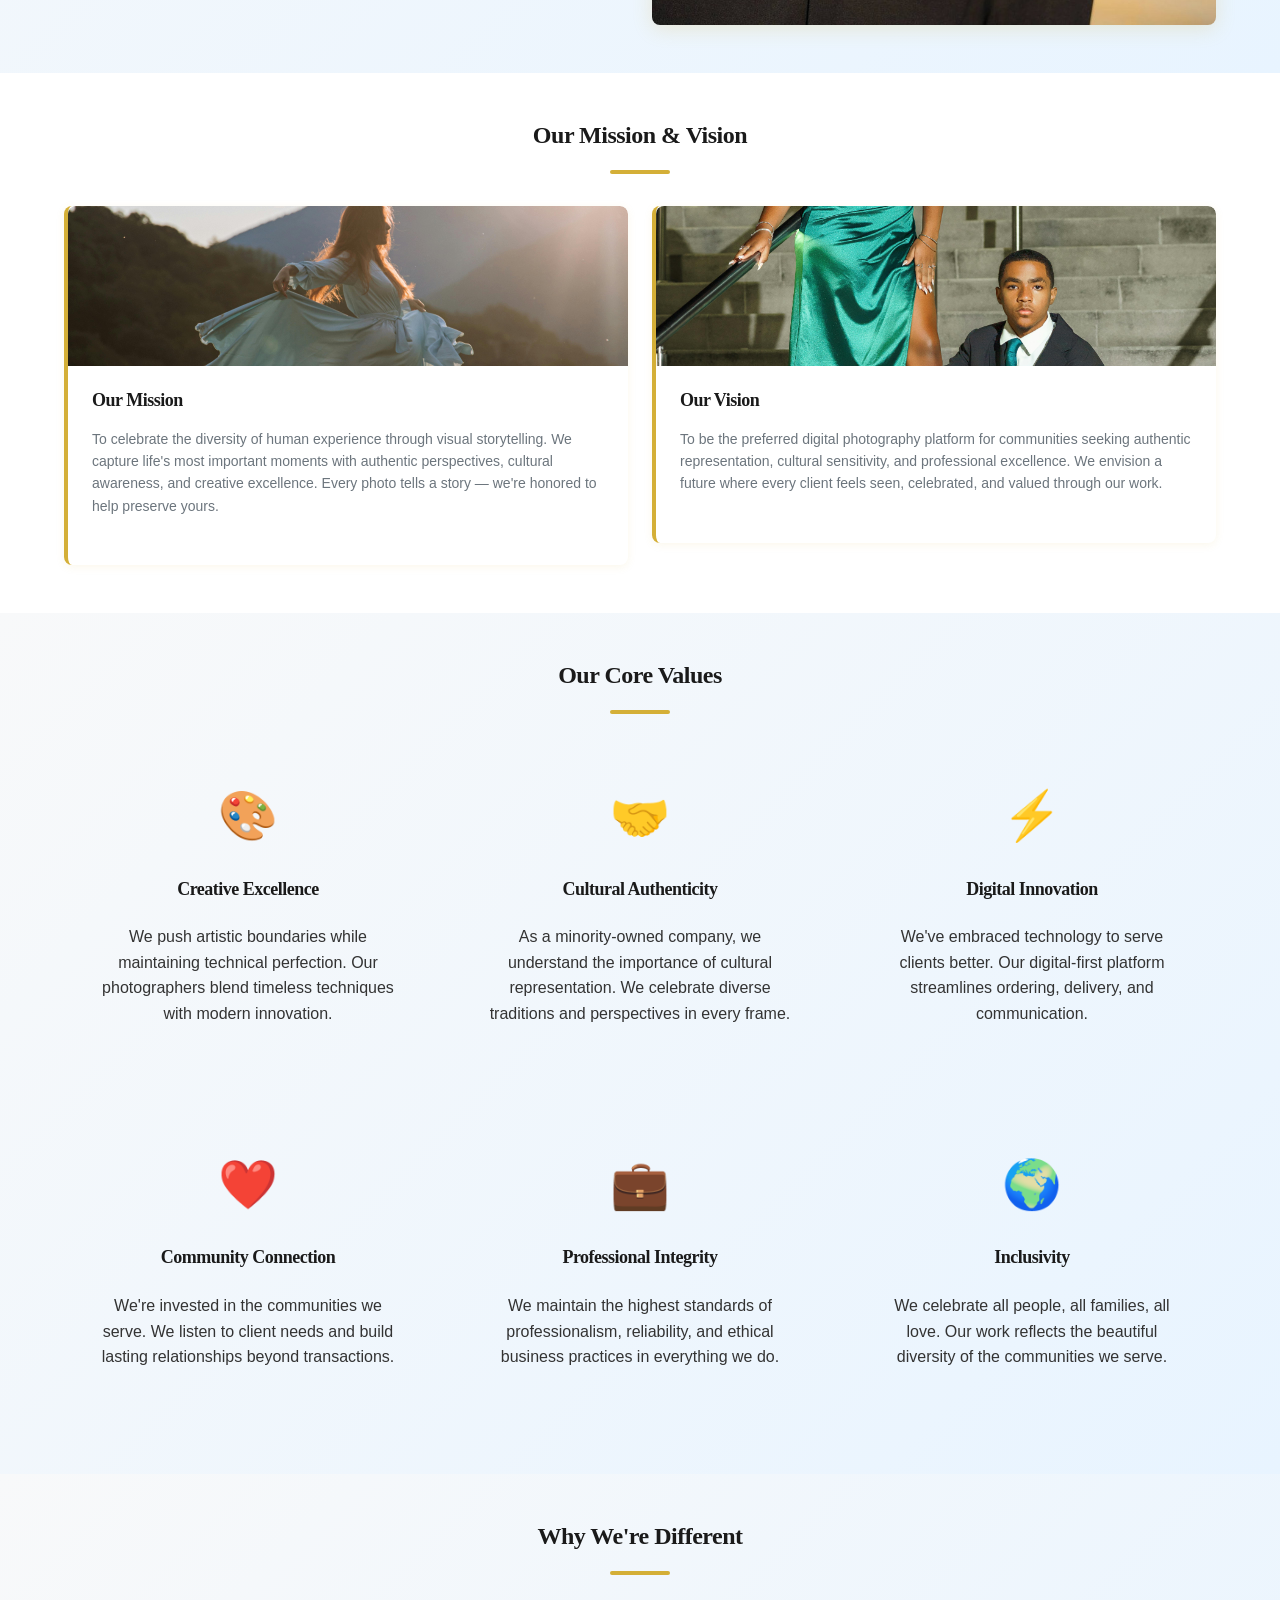
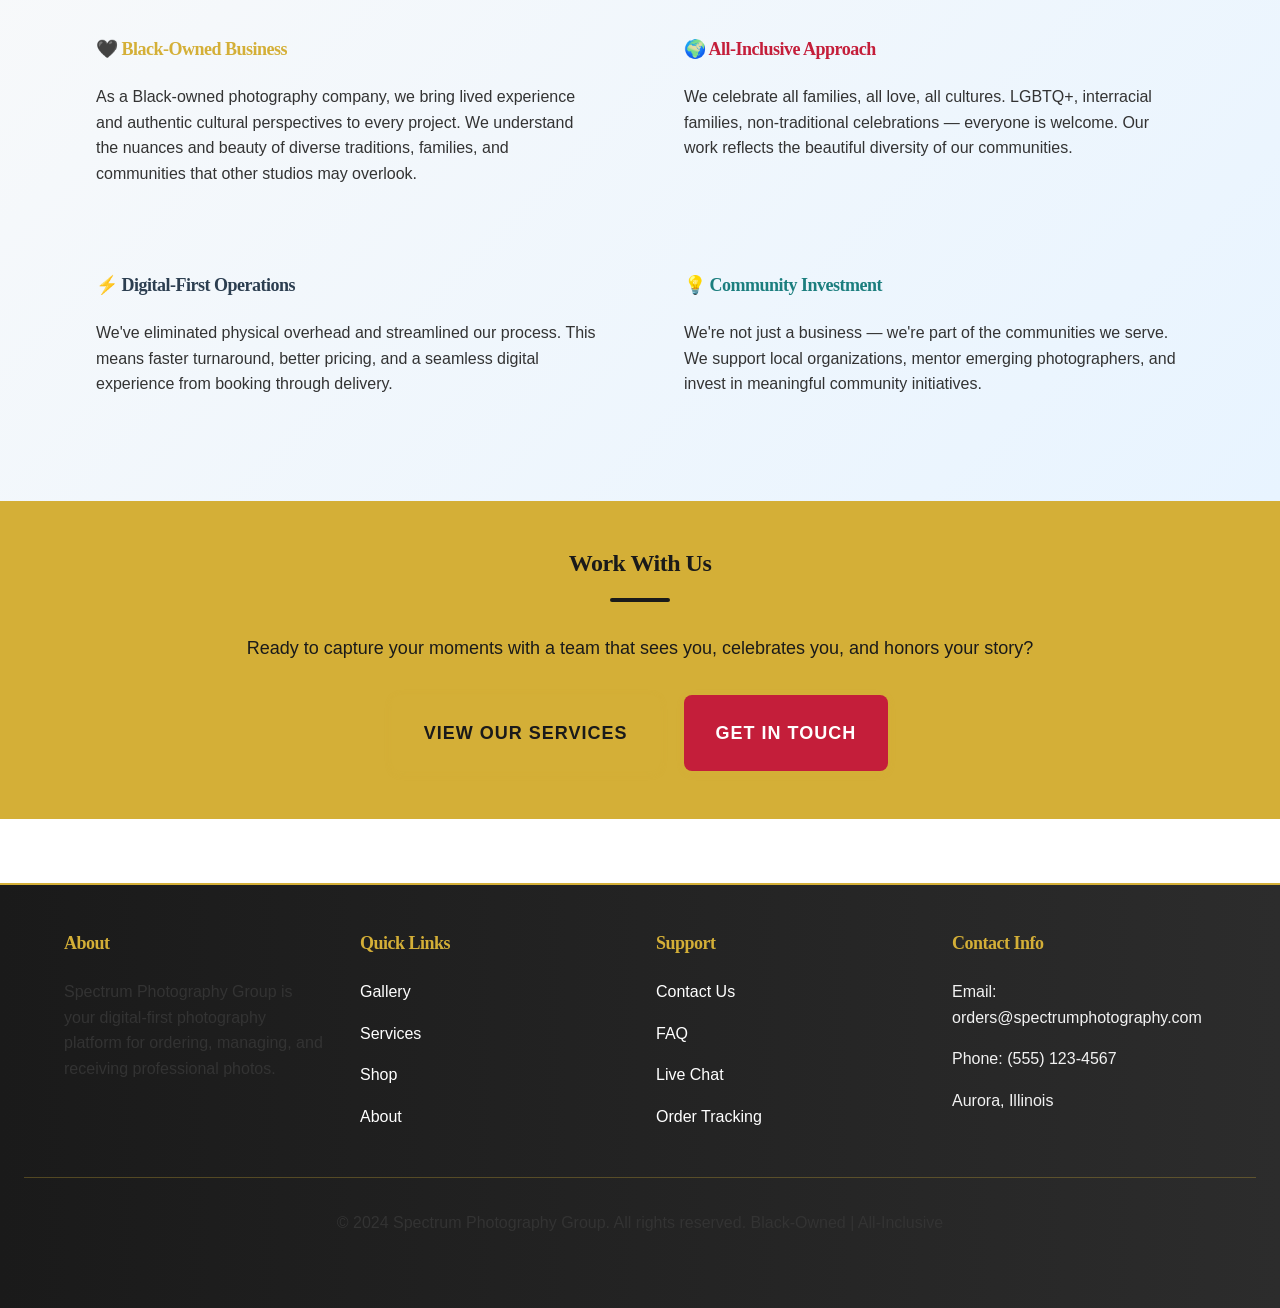
==== commit cbc0950f: "Update about.html" ====
--- a/about.html
+++ b/about.html
@@ -6,43 +6,83 @@
     <title>About Us - Spectrum Photography Group</title>
     <link rel="stylesheet" href="styles.css">
     <link rel="stylesheet" href="https://cdnjs.cloudflare.com/ajax/libs/font-awesome/6.4.0/css/all.min.css">
+    <style>
+        .hero {
+            position: relative;
+            min-height: 60vh;
+            display: flex;
+            align-items: center;
+            justify-content: center;
+            text-align: center;
+            overflow: hidden;
+        }
+
+        .hero-bg {
+            position: absolute;
+            inset: 0;
+            background: url('images/family_1.jpg') center center / cover no-repeat;
+            z-index: 0;
+        }
+
+        .hero-bg::after {
+            content: '';
+            position: absolute;
+            inset: 0;
+            background: rgba(0, 0, 0, 0.55);
+        }
+
+        .hero .container {
+            position: relative;
+            z-index: 1;
+        }
+
+        .hero h1 {
+            color: #fff;
+            text-shadow: 0 2px 12px rgba(0,0,0,0.5);
+        }
+
+        .hero .tagline {
+            color: rgba(255,255,255,0.9);
+            text-shadow: 0 1px 6px rgba(0,0,0,0.4);
+        }
+    </style>
 </head>
 <body>
     <!-- Navigation -->
     <nav>
-    <div class="container">
-        <div class="nav-brand">SPECTRUM</div>
-        <!-- Mobile menu toggle -->
-        <button class="mobile-menu-toggle" aria-label="Toggle menu">
-            <span></span>
-            <span></span>
-            <span></span>
-        </button>
-        <ul class="nav-menu">
-            <li><a href="index.html">Home</a></li>
-            <li><a href="gallery.html">Gallery</a></li>
-            <li><a href="services.html">Services</a></li>
-            <li><a href="shop.html">Shop</a></li>
-            <li><a href="about.html">About</a></li>
-            <li><a href="faq.html">FAQ</a></li>
-            <li><a href="contact.html">Contact</a></li>
-            <li>
-                <a href="cart.html" class="nav-cart">
-                    <svg class="nav-cart-icon" viewBox="0 0 24 24" fill="none" stroke="currentColor" stroke-width="2">
-                        <path d="M23 3H1v2h2.31l2.76 9c.41 1.41 1.76 2.35 3.31 2.35h9.6c1.61 0 3-1.16 3.22-2.75l1.38-9z"></path>
-                        <circle cx="9" cy="20" r="1"></circle>
-                        <circle cx="20" cy="20" r="1"></circle>
-                    </svg>
-                    <span class="nav-cart-badge" id="cartBadge">0</span>
-                </a>
-            </li>
-        </ul>
-        <div class="mobile-menu-overlay"></div>
-    </div>
-</nav>
-
-    <!-- Hero Section -->
+        <div class="container">
+            <div class="nav-brand">SPECTRUM</div>
+            <button class="mobile-menu-toggle" aria-label="Toggle menu">
+                <span></span>
+                <span></span>
+                <span></span>
+            </button>
+            <ul class="nav-menu">
+                <li><a href="index.html">Home</a></li>
+                <li><a href="gallery.html">Gallery</a></li>
+                <li><a href="services.html">Services</a></li>
+                <li><a href="shop.html">Shop</a></li>
+                <li><a href="about.html">About</a></li>
+                <li><a href="faq.html">FAQ</a></li>
+                <li><a href="contact.html">Contact</a></li>
+                <li>
+                    <a href="cart.html" class="nav-cart">
+                        <svg class="nav-cart-icon" viewBox="0 0 24 24" fill="none" stroke="currentColor" stroke-width="2">
+                            <path d="M23 3H1v2h2.31l2.76 9c.41 1.41 1.76 2.35 3.31 2.35h9.6c1.61 0 3-1.16 3.22-2.75l1.38-9z"></path>
+                            <circle cx="9" cy="20" r="1"></circle>
+                            <circle cx="20" cy="20" r="1"></circle>
+                        </svg>
+                        <span class="nav-cart-badge" id="cartBadge">0</span>
+                    </a>
+                </li>
+            </ul>
+            <div class="mobile-menu-overlay"></div>
+        </div>
+    </nav>
+
+    <!-- Hero -->
     <section class="hero" id="about-hero">
+        <div class="hero-bg"></div>
         <div class="container">
             <h1>About Spectrum Photography Group</h1>
             <p class="tagline">Black-Owned. All-Inclusive. Digital-First. Professional Excellence.</p>
@@ -53,16 +93,15 @@
     <section class="highlight-section">
         <div class="container">
             <h2>Our Story</h2>
-            
             <div class="row" style="margin-top: var(--spacing-lg); align-items: center;">
                 <div class="col-1-2">
                     <h3 style="color: var(--accent-bold); margin-bottom: var(--spacing-md);">From Studio to Digital Platform</h3>
-                    <p>Spectrum Photography Group began as a small, independent photography studio with a simple mission: to celebrate life's most important moments through authentic, diverse perspectives. What started as a passion project has grown into a thriving digital first operation serving hundreds of clients annually.</p>
-                             
+                    <p>Spectrum Photography Group began as a small, independent photography studio with a simple mission: to celebrate life's most important moments through authentic, diverse perspectives. What started as a passion project has grown into a thriving digital-first operation serving hundreds of clients annually.</p>
                     <p>Today, Spectrum Photography Group operates with 15 dedicated professionals working collaboratively from our centralized hub in Aurora, Illinois. We've streamlined our workflows, modernized our tools, and built a platform that puts our clients first.</p>
                 </div>
                 <div class="col-1-2">
-                    <img src="photos/business_1.jpg" alt="Team collaborating around an office table" style="border-radius: var(--border-radius); box-shadow: var(--shadow-medium);">
+                    <!-- FIXED: was photos/business_1.jpg — now correctly points to images/ -->
+                    <img src="images/corporate_2.jpg" alt="Team collaborating around an office table" style="border-radius: var(--border-radius); box-shadow: var(--shadow-medium); width:100%; object-fit:cover;">
                 </div>
             </div>
         </div>
@@ -71,25 +110,20 @@
     <!-- Mission & Vision -->
     <section>
         <div class="container">
-            <h2>Our Mission & Vision</h2>
-
+            <h2>Our Mission &amp; Vision</h2>
             <div class="row" style="margin-top: var(--spacing-lg);">
                 <div class="col-1-2">
                     <div class="card">
-                        <div style="background: var(--accent-bold); height: 120px; display: flex; align-items: center; justify-content: center;">
-                            <span style="color: var(--primary-dark); font-size: 48px;">🎯</span>
-                        </div>
+                        <img src="images/outdoor_1.jpg" alt="Our mission in action" style="width:100%; height:160px; object-fit:cover; border-radius: var(--border-radius) var(--border-radius) 0 0; display:block;">
                         <div class="card-body">
                             <h3 class="card-title">Our Mission</h3>
-                            <p class="card-text">To celebrate the diversity of human experience through visual storytelling. We capture life's most important moments with authentic perspectives, cultural awareness, and creative excellence. Every photo tells a story we're honored to help preserve yours.</p>
+                            <p class="card-text">To celebrate the diversity of human experience through visual storytelling. We capture life's most important moments with authentic perspectives, cultural awareness, and creative excellence. Every photo tells a story — we're honored to help preserve yours.</p>
                         </div>
                     </div>
                 </div>
                 <div class="col-1-2">
                     <div class="card">
-                        <div style="background: var(--accent-warm); height: 120px; display: flex; align-items: center; justify-content: center;">
-                            <span style="color: white; font-size: 48px;">✨</span>
-                        </div>
+                        <img src="images/couple_2.jpg" alt="Our vision for every client" style="width:100%; height:160px; object-fit:cover; border-radius: var(--border-radius) var(--border-radius) 0 0; display:block;">
                         <div class="card-body">
                             <h3 class="card-title">Our Vision</h3>
                             <p class="card-text">To be the preferred digital photography platform for communities seeking authentic representation, cultural sensitivity, and professional excellence. We envision a future where every client feels seen, celebrated, and valued through our work.</p>
@@ -104,7 +138,6 @@
     <section class="highlight-section">
         <div class="container">
             <h2>Our Core Values</h2>
-
             <div class="row" style="margin-top: var(--spacing-lg);">
                 <div class="col-1-3">
                     <div style="text-align: center; padding: var(--spacing-lg);">
@@ -124,11 +157,10 @@
                     <div style="text-align: center; padding: var(--spacing-lg);">
                         <div style="font-size: 48px; margin-bottom: var(--spacing-md);">⚡</div>
                         <h3>Digital Innovation</h3>
-                        <p>We've embraced technology to serve clients better. Our digital first platform streamlines ordering, delivery, and communication.</p>
-                    </div>
-                </div>
-            </div>
-
+                        <p>We've embraced technology to serve clients better. Our digital-first platform streamlines ordering, delivery, and communication.</p>
+                    </div>
+                </div>
+            </div>
             <div class="row" style="margin-top: var(--spacing-lg);">
                 <div class="col-1-3">
                     <div style="text-align: center; padding: var(--spacing-lg);">
@@ -153,14 +185,12 @@
                 </div>
             </div>
         </div>
-   
     </section>
 
     <!-- Why We're Different -->
     <section class="highlight-section">
         <div class="container">
             <h2>Why We're Different</h2>
-
             <div class="row" style="margin-top: var(--spacing-lg);">
                 <div class="col-1-2">
                     <div style="padding: var(--spacing-lg);">
@@ -171,11 +201,10 @@
                 <div class="col-1-2">
                     <div style="padding: var(--spacing-lg);">
                         <h3 style="color: var(--accent-warm); margin-bottom: var(--spacing-md);">🌍 All-Inclusive Approach</h3>
-                        <p>We celebrate all families, all love, all cultures. LGBTQ+, interracial families, non-traditional celebrations everyone is welcome. Our work reflects the beautiful diversity of our communities.</p>
-                    </div>
-                </div>
-            </div>
-
+                        <p>We celebrate all families, all love, all cultures. LGBTQ+, interracial families, non-traditional celebrations — everyone is welcome. Our work reflects the beautiful diversity of our communities.</p>
+                    </div>
+                </div>
+            </div>
             <div class="row">
                 <div class="col-1-2">
                     <div style="padding: var(--spacing-lg);">
@@ -186,14 +215,14 @@
                 <div class="col-1-2">
                     <div style="padding: var(--spacing-lg);">
                         <h3 style="color: var(--accent-teal); margin-bottom: var(--spacing-md);">💡 Community Investment</h3>
-                        <p>We're not just a business we're part of the communities we serve. We support local organizations, mentor emerging photographers, and invest in meaningful community initiatives.</p>
-                    </div>
-                </div>
-            </div>
-        </div>
-    </section>
-
-    <!-- CTA Section -->
+                        <p>We're not just a business — we're part of the communities we serve. We support local organizations, mentor emerging photographers, and invest in meaningful community initiatives.</p>
+                    </div>
+                </div>
+            </div>
+        </div>
+    </section>
+
+    <!-- CTA -->
     <section class="cta-section">
         <div class="container">
             <h2>Work With Us</h2>
@@ -212,7 +241,7 @@
         <div class="container">
             <div class="footer-section">
                 <h3>About</h3>
-                <p>Spectrum Photography Group is your digital first photography platform for ordering, managing, and receiving professional photos.</p>
+                <p>Spectrum Photography Group is your digital-first photography platform for ordering, managing, and receiving professional photos.</p>
             </div>
             <div class="footer-section">
                 <h3>Quick Links</h3>
@@ -247,64 +276,53 @@
     </footer>
 
     <script>
-  // Mobile menu functionality
-  document.addEventListener('DOMContentLoaded', function() {
-    const mobileMenuToggle = document.querySelector('.mobile-menu-toggle');
-    const navMenu = document.querySelector('.nav-menu');
-    const mobileOverlay = document.querySelector('.mobile-menu-overlay');
-    const body = document.body;
-
-    if (mobileMenuToggle && navMenu && mobileOverlay) {
-      mobileMenuToggle.addEventListener('click', function(e) {
-        e.stopPropagation();
-        this.classList.toggle('active');
-        navMenu.classList.toggle('active');
-        mobileOverlay.classList.toggle('active');
-        body.style.overflow = navMenu.classList.contains('active') ? 'hidden' : '';
-      });
-
-      // Close menu when clicking on a link
-      const navLinks = document.querySelectorAll('.nav-menu a');
-      navLinks.forEach(link => {
-        link.addEventListener('click', () => {
-          mobileMenuToggle.classList.remove('active');
-          navMenu.classList.remove('active');
-          mobileOverlay.classList.remove('active');
-          body.style.overflow = '';
-        });
-      });
-
-      // Close menu when clicking on overlay
-      mobileOverlay.addEventListener('click', () => {
-        mobileMenuToggle.classList.remove('active');
-        navMenu.classList.remove('active');
-        mobileOverlay.classList.remove('active');
-        body.style.overflow = '';
-      });
-
-      // Close menu with escape key
-      document.addEventListener('keydown', (e) => {
-        if (e.key === 'Escape' && navMenu.classList.contains('active')) {
-          mobileMenuToggle.classList.remove('active');
-          navMenu.classList.remove('active');
-          mobileOverlay.classList.remove('active');
-          body.style.overflow = '';
-        }
-      });
-    }
-  });
-        // Update cart badge on all pages
-        function updateCartBadge() {
+        document.addEventListener('DOMContentLoaded', function () {
+            const mobileMenuToggle = document.querySelector('.mobile-menu-toggle');
+            const navMenu = document.querySelector('.nav-menu');
+            const mobileOverlay = document.querySelector('.mobile-menu-overlay');
+            const body = document.body;
+
+            if (mobileMenuToggle && navMenu && mobileOverlay) {
+                mobileMenuToggle.addEventListener('click', function (e) {
+                    e.stopPropagation();
+                    this.classList.toggle('active');
+                    navMenu.classList.toggle('active');
+                    mobileOverlay.classList.toggle('active');
+                    body.style.overflow = navMenu.classList.contains('active') ? 'hidden' : '';
+                });
+
+                document.querySelectorAll('.nav-menu a').forEach(link => {
+                    link.addEventListener('click', () => {
+                        mobileMenuToggle.classList.remove('active');
+                        navMenu.classList.remove('active');
+                        mobileOverlay.classList.remove('active');
+                        body.style.overflow = '';
+                    });
+                });
+
+                mobileOverlay.addEventListener('click', () => {
+                    mobileMenuToggle.classList.remove('active');
+                    navMenu.classList.remove('active');
+                    mobileOverlay.classList.remove('active');
+                    body.style.overflow = '';
+                });
+
+                document.addEventListener('keydown', (e) => {
+                    if (e.key === 'Escape' && navMenu.classList.contains('active')) {
+                        mobileMenuToggle.classList.remove('active');
+                        navMenu.classList.remove('active');
+                        mobileOverlay.classList.remove('active');
+                        body.style.overflow = '';
+                    }
+                });
+            }
+
+            // Cart badge
             const cart = JSON.parse(localStorage.getItem('cart')) || [];
             const totalItems = cart.reduce((sum, item) => sum + item.quantity, 0);
             const badge = document.getElementById('cartBadge');
-            if (badge) {
-                badge.textContent = totalItems;
-            }
-        }
-
-        // Initialize on page load
-        window.addEventListener('load', updateCartBadge);
+            if (badge) badge.textContent = totalItems;
+        });
     </script>
 </body>
-</html>+</html>
